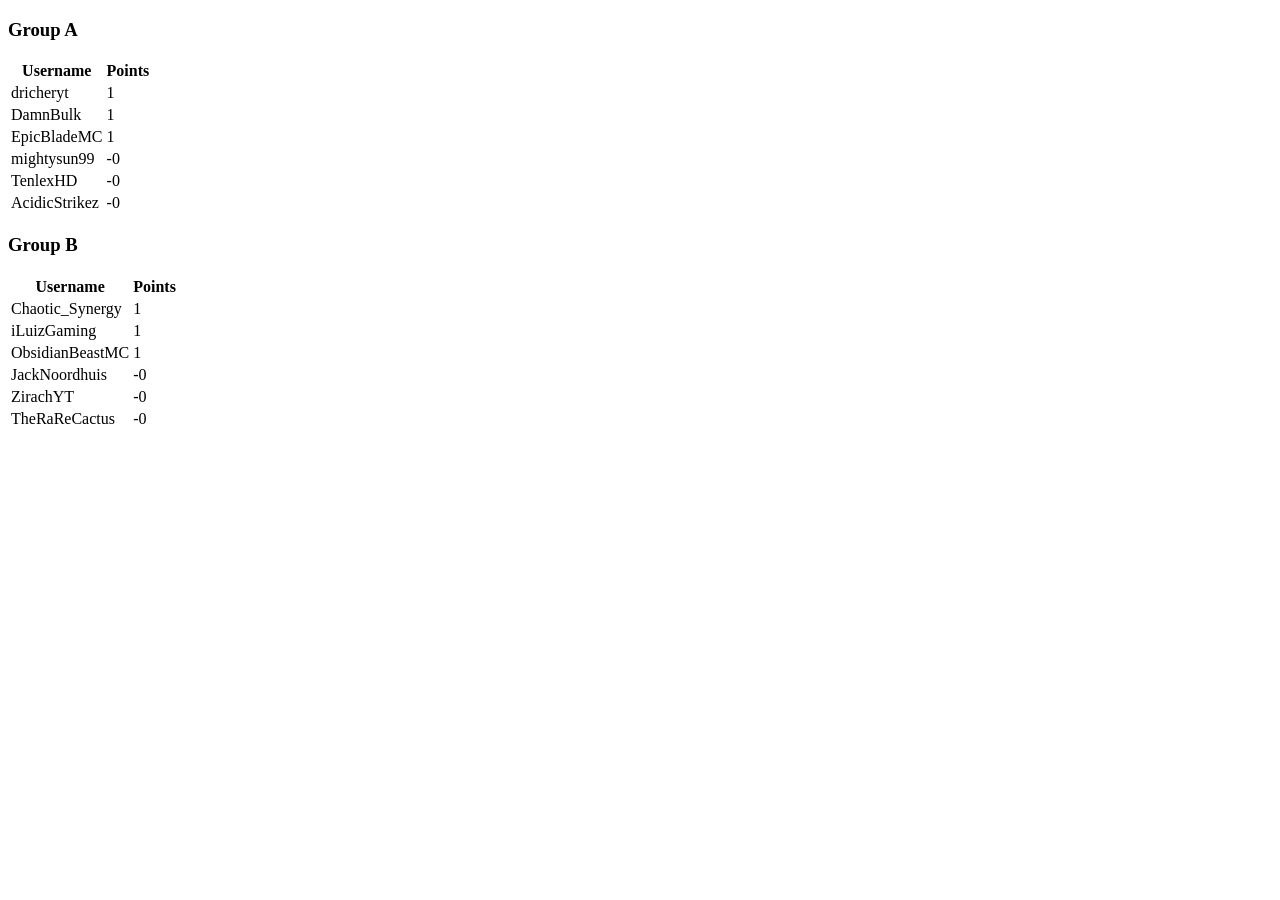
==== index.html @ e7069b0e "Create index.html" ====
<!DOCTYPE html>
<html lang="en">
  <head>
    <meta charset="UTF-8">
    <meta name="viewport" content="initial-scale=1.0; maximum-scale=1.0; width=device-width;"> 
    <title>PP : ProfilePicBattle</title>
    
    <link rel="stylesheet" href="css/style.css">

  </head>
<body>
<div class="table-title">
<h3>Group A</h3>
</div>
<table class="table-fill">
<thead>
<tr>
<th class="text-left">Username</th>
<th class="text-left">Points</th>
</tr>
</thead>
<tbody class="table-hover">
<tr>
<td class="text-left">dricheryt</td>
<td class="text-left">1</td>
</tr>
<tr>
<td class="text-left">DamnBulk</td>
<td class="text-left">1</td>
</tr>
<tr>
<td class="text-left">EpicBladeMC</td>
<td class="text-left">1</td>
</tr>
<tr>
<td class="text-left">mightysun99</td>
<td class="text-left">-0</td>
</tr>
<tr>
<td class="text-left">TenlexHD</td>
<td class="text-left">-0</td>
</tr>
<tr>
<td class="text-left">AcidicStrikez</td>
<td class="text-left">-0</td>
</tr>
</tbody>
</table>

<div class="table-title">
<h3>Group B</h3>
</div>
<table class="table-fill">
<thead>
<tr>
<th class="text-left">Username</th>
<th class="text-left">Points</th>
</tr>
</thead>
<tbody class="table-hover">
<tr>
<td class="text-left">Chaotic_Synergy</td>
<td class="text-left">1</td>
</tr>
<tr>
<td class="text-left">iLuizGaming</td>
<td class="text-left">1</td>
</tr>
<tr>
<td class="text-left">ObsidianBeastMC</td>
<td class="text-left">1</td>
</tr>
<tr>
<td class="text-left">JackNoordhuis</td>
<td class="text-left">-0</td>
</tr>
<tr>
<td class="text-left">ZirachYT</td>
<td class="text-left">-0</td>
</tr>
<tr>
<td class="text-left">TheRaReCactus</td>
<td class="text-left">-0</td>
</tr>
</tbody>
</table>

  </body>
</html>
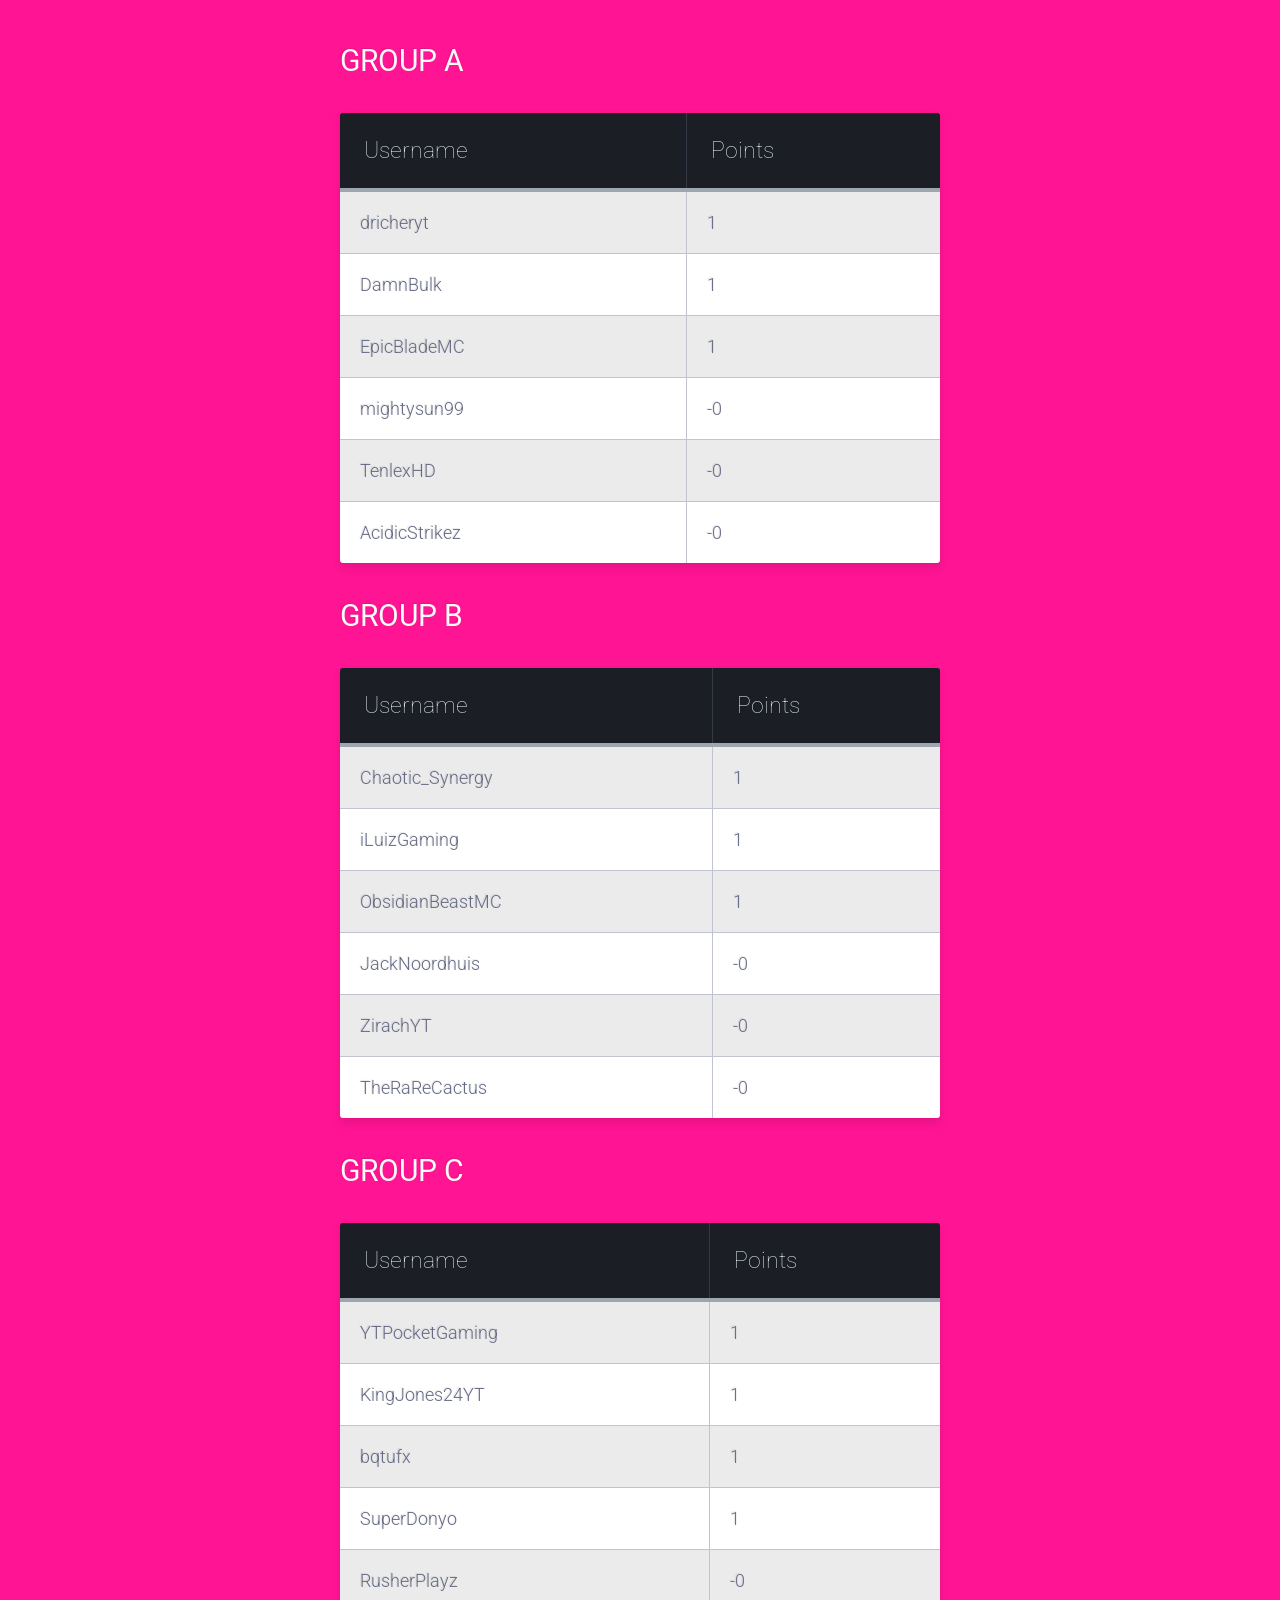
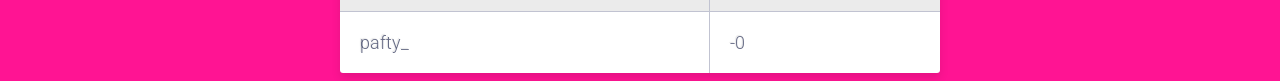
==== commit 4a0bc109: "Group C" ====
--- a/index.html
+++ b/index.html
@@ -85,5 +85,42 @@
 </tbody>
 </table>
 
+<div class="table-title">
+<h3>Group C</h3>
+</div>
+<table class="table-fill">
+<thead>
+<tr>
+<th class="text-left">Username</th>
+<th class="text-left">Points</th>
+</tr>
+</thead>
+<tbody class="table-hover">
+<tr>
+<td class="text-left">YTPocketGaming</td>
+<td class="text-left">1</td>
+</tr>
+<tr>
+<td class="text-left">KingJones24YT</td>
+<td class="text-left">1</td>
+</tr>
+<tr>
+<td class="text-left">bqtufx</td>
+<td class="text-left">1</td>
+</tr>
+<tr>
+<td class="text-left">SuperDonyo</td>
+<td class="text-left">1</td>
+</tr>
+<tr>
+<td class="text-left">RusherPlayz</td>
+<td class="text-left">-0</td>
+</tr>
+<tr>
+<td class="text-left">pafty_</td>
+<td class="text-left">-0</td>
+</tr>
+</tbody>
+</table>
   </body>
 </html>
--- a/css/style.css
+++ b/css/style.css
@@ -0,0 +1,144 @@
+@import url(http://fonts.googleapis.com/css?family=Roboto:400,500,700,300,100);
+
+body {
+  background-color: DEEPPINK;
+  font-family: "Roboto", helvetica, arial, sans-serif;
+  font-size: 16px;
+  font-weight: 400;
+  text-rendering: optimizeLegibility;
+}
+
+div.table-title {
+   display: block;
+  margin: auto;
+  max-width: 600px;
+  padding:5px;
+  width: 100%;
+}
+
+.table-title h3 {
+   color: #fafafa;
+   font-size: 30px;
+   font-weight: 400;
+   font-style:normal;
+   font-family: "Roboto", helvetica, arial, sans-serif;
+   text-shadow: -1px -1px 1px rgba(0, 0, 0, 0.1);
+   text-transform:uppercase;
+}
+
+
+/*** Table Styles **/
+
+.table-fill {
+  background: MEDIUMVIOLETRED;
+  border-radius:3px;
+  border-collapse: collapse;
+  height: 320px;
+  margin: auto;
+  max-width: 600px;
+  padding:5px;
+  width: 100%;
+  box-shadow: 0 5px 10px rgba(0, 0, 0, 0.1);
+  animation: float 5s infinite;
+}
+ 
+th {
+  color:#D5DDE5;;
+  background:#1b1e24;
+  border-bottom:4px solid #9ea7af;
+  border-right: 1px solid #343a45;
+  font-size:23px;
+  font-weight: 100;
+  padding:24px;
+  text-align:left;
+  text-shadow: 0 1px 1px rgba(0, 0, 0, 0.1);
+  vertical-align:middle;
+}
+
+th:first-child {
+  border-top-left-radius:3px;
+}
+ 
+th:last-child {
+  border-top-right-radius:3px;
+  border-right:none;
+}
+  
+tr {
+  border-top: 1px solid #C1C3D1;
+  border-bottom-: 1px solid #C1C3D1;
+  color:#666B85;
+  font-size:16px;
+  font-weight:normal;
+  text-shadow: 0 1px 1px rgba(256, 256, 256, 0.1);
+}
+ 
+tr:hover td {
+  background:#4E5066;
+  color:#FFFFFF;
+  border-top: 1px solid #22262e;
+  border-bottom: 1px solid #22262e;
+}
+ 
+tr:first-child {
+  border-top:none;
+}
+
+tr:last-child {
+  border-bottom:none;
+}
+ 
+tr:nth-child(odd) td {
+  background:#EBEBEB;
+}
+ 
+tr:nth-child(odd):hover td {
+  background:#4E5066;
+}
+
+tr:last-child td:first-child {
+  border-bottom-left-radius:3px;
+}
+ 
+tr:last-child td:last-child {
+  border-bottom-right-radius:3px;
+}
+ 
+td {
+  background:#FFFFFF;
+  padding:20px;
+  text-align:left;
+  vertical-align:middle;
+  font-weight:300;
+  font-size:18px;
+  text-shadow: -1px -1px 1px rgba(0, 0, 0, 0.1);
+  border-right: 1px solid #C1C3D1;
+}
+
+td:last-child {
+  border-right: 0px;
+}
+
+th.text-left {
+  text-align: left;
+}
+
+th.text-center {
+  text-align: center;
+}
+
+th.text-right {
+  text-align: right;
+}
+
+td.text-left {
+  text-align: left;
+}
+
+td.text-center {
+  text-align: center;
+}
+
+td.text-right {
+  text-align: right;
+}
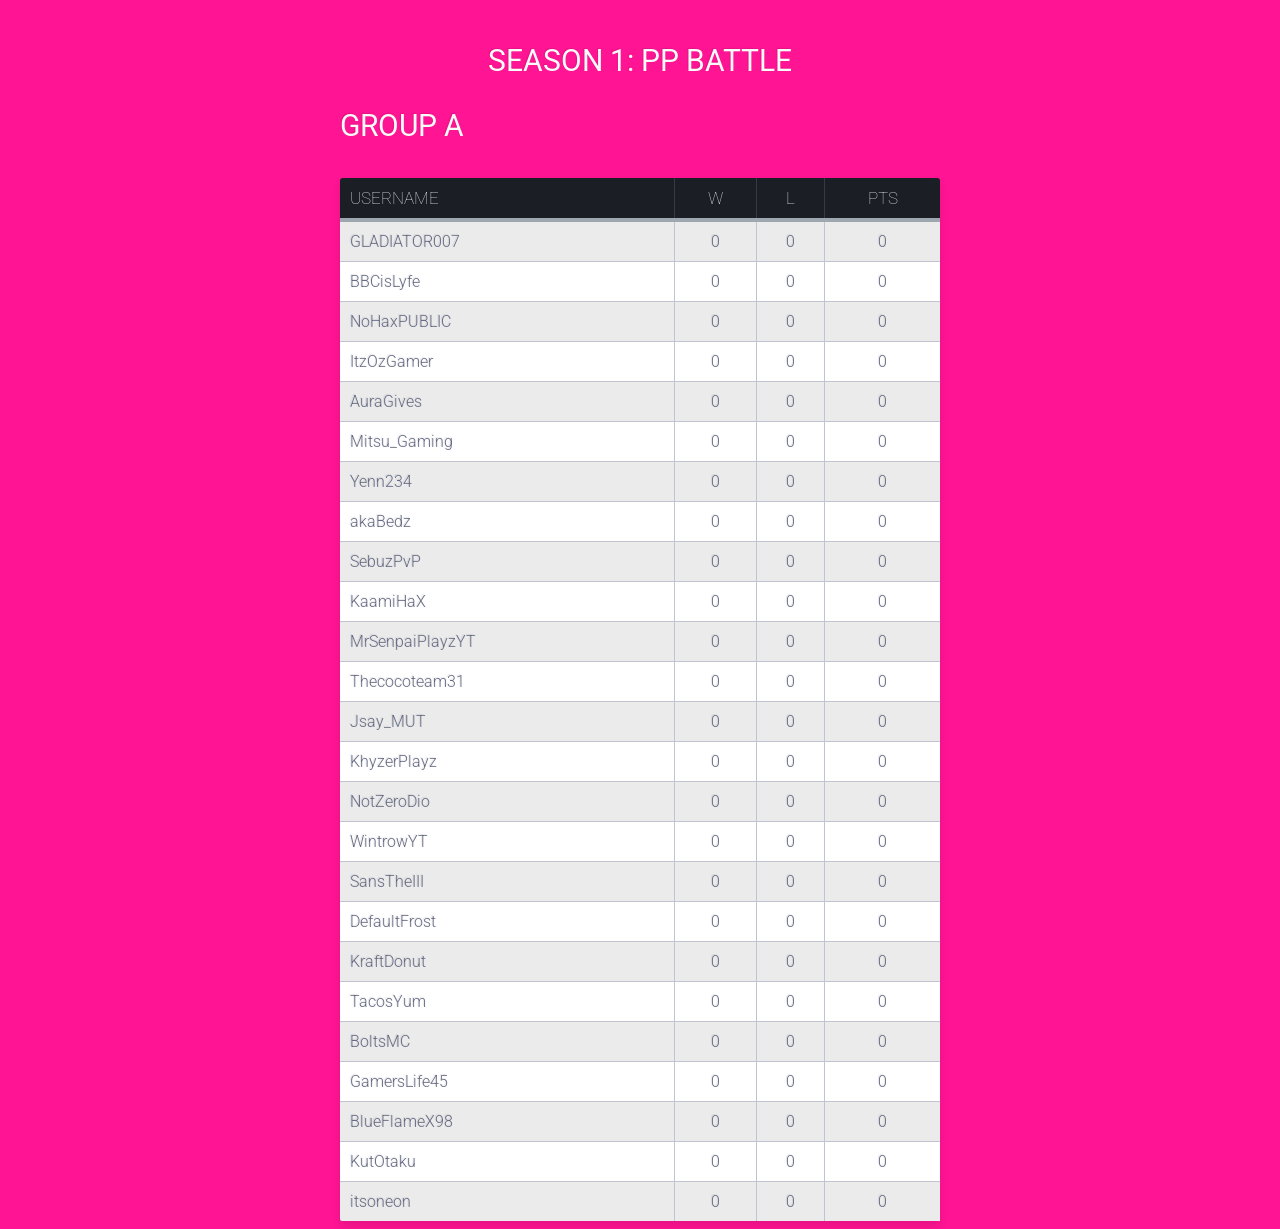
==== commit 4fbd0abf: "Update index.html" ====
--- a/index.html
+++ b/index.html
@@ -10,115 +10,168 @@
   </head>
 <body>
 <div class="table-title">
+<h3><center>SEASON 1: PP Battle</center></h3>
 <h3>Group A</h3>
 </div>
 <table class="table-fill">
 <thead>
 <tr>
-<th class="text-left">Username</th>
-<th class="text-left">Points</th>
+<th class="text-left">USERNAME</th>
+<th class="text-center">W</th>
+<th class="text-center">L</th>
+<th class="text-center">PTS</th>
 </tr>
 </thead>
 <tbody class="table-hover">
 <tr>
-<td class="text-left">dricheryt</td>
-<td class="text-left">1</td>
+<td class="text-left">GLADIATOR007</td>
+<td class="text-center">0</td>
+<td class="text-center">0</td>
+<td class="text-center">0</td>
 </tr>
 <tr>
-<td class="text-left">DamnBulk</td>
-<td class="text-left">1</td>
+<td class="s2" class="text-left">BBCisLyfe</td>
+<td class="text-center">0</td>
+<td class="text-center">0</td>
+<td class="text-center">0</td>
 </tr>
 <tr>
-<td class="text-left">EpicBladeMC</td>
-<td class="text-left">1</td>
+<td class="text-left">NoHaxPUBLIC</td>
+<td class="text-center">0</td>
+<td class="text-center">0</td>
+<td class="text-center">0</td>
 </tr>
 <tr>
-<td class="text-left">mightysun99</td>
-<td class="text-left">-0</td>
+<td class="text-left">ItzOzGamer</td>
+<td class="text-center">0</td>
+<td class="text-center">0</td>
+<td class="text-center">0</td>
 </tr>
 <tr>
-<td class="text-left">TenlexHD</td>
-<td class="text-left">-0</td>
+<td class="text-left">AuraGives</td>
+<td class="text-center">0</td>
+<td class="text-center">0</td>
+<td class="text-center">0</td>
 </tr>
 <tr>
-<td class="text-left">AcidicStrikez</td>
-<td class="text-left">-0</td>
-</tr>
-</tbody>
-</table>
-
-<div class="table-title">
-<h3>Group B</h3>
-</div>
-<table class="table-fill">
-<thead>
-<tr>
-<th class="text-left">Username</th>
-<th class="text-left">Points</th>
-</tr>
-</thead>
-<tbody class="table-hover">
-<tr>
-<td class="text-left">Chaotic_Synergy</td>
-<td class="text-left">1</td>
+<td class="text-left">Mitsu_Gaming</td>
+<td class="text-center">0</td>
+<td class="text-center">0</td>
+<td class="text-center">0</td>
 </tr>
 <tr>
-<td class="text-left">iLuizGaming</td>
-<td class="text-left">1</td>
+<td class="text-left">Yenn234</td>
+<td class="text-center">0</td>
+<td class="text-center">0</td>
+<td class="text-center">0</td>
 </tr>
 <tr>
-<td class="text-left">ObsidianBeastMC</td>
-<td class="text-left">1</td>
+<td class="text-left">akaBedz</td>
+<td class="text-center">0</td>
+<td class="text-center">0</td>
+<td class="text-center">0</td>
 </tr>
 <tr>
-<td class="text-left">JackNoordhuis</td>
-<td class="text-left">-0</td>
+<td class="text-left">SebuzPvP</td>
+<td class="text-center">0</td>
+<td class="text-center">0</td>
+<td class="text-center">0</td>
 </tr>
 <tr>
-<td class="text-left">ZirachYT</td>
-<td class="text-left">-0</td>
+<td class="text-left">KaamiHaX</td>
+<td class="text-center">0</td>
+<td class="text-center">0</td>
+<td class="text-center">0</td>
 </tr>
 <tr>
-<td class="text-left">TheRaReCactus</td>
-<td class="text-left">-0</td>
-</tr>
-</tbody>
-</table>
-
-<div class="table-title">
-<h3>Group C</h3>
-</div>
-<table class="table-fill">
-<thead>
-<tr>
-<th class="text-left">Username</th>
-<th class="text-left">Points</th>
-</tr>
-</thead>
-<tbody class="table-hover">
-<tr>
-<td class="text-left">YTPocketGaming</td>
-<td class="text-left">1</td>
+<td class="text-left">MrSenpaiPlayzYT</td>
+<td class="text-center">0</td>
+<td class="text-center">0</td>
+<td class="text-center">0</td>
 </tr>
 <tr>
-<td class="text-left">KingJones24YT</td>
-<td class="text-left">1</td>
+<td class="text-left">Thecocoteam31</td>
+<td class="text-center">0</td>
+<td class="text-center">0</td>
+<td class="text-center">0</td>
 </tr>
 <tr>
-<td class="text-left">bqtufx</td>
-<td class="text-left">1</td>
+<td class="text-left">Jsay_MUT</td>
+<td class="text-center">0</td>
+<td class="text-center">0</td>
+<td class="text-center">0</td>
 </tr>
 <tr>
-<td class="text-left">SuperDonyo</td>
-<td class="text-left">1</td>
+<td class="text-left">KhyzerPlayz</td>
+<td class="text-center">0</td>
+<td class="text-center">0</td>
+<td class="text-center">0</td>
 </tr>
 <tr>
-<td class="text-left">RusherPlayz</td>
-<td class="text-left">-0</td>
+<td class="text-left">NotZeroDio</td>
+<td class="text-center">0</td>
+<td class="text-center">0</td>
+<td class="text-center">0</td>
 </tr>
 <tr>
-<td class="text-left">pafty_</td>
-<td class="text-left">-0</td>
+<td class="text-left">WintrowYT</td>
+<td class="text-center">0</td>
+<td class="text-center">0</td>
+<td class="text-center">0</td>
+</tr>
+<tr>
+<td class="text-left">SansTheIII</td>
+<td class="text-center">0</td>
+<td class="text-center">0</td>
+<td class="text-center">0</td>
+</tr>
+<tr>
+<td class="text-left">DefaultFrost</td>
+<td class="text-center">0</td>
+<td class="text-center">0</td>
+<td class="text-center">0</td>
+</tr>
+<tr>
+<td class="text-left">KraftDonut</td>
+<td class="text-center">0</td>
+<td class="text-center">0</td>
+<td class="text-center">0</td>
+</tr>
+<tr>
+<td class="text-left">TacosYum</td>
+<td class="text-center">0</td>
+<td class="text-center">0</td>
+<td class="text-center">0</td>
+</tr>
+<tr>
+<td class="text-left">BoltsMC</td>
+<td class="text-center">0</td>
+<td class="text-center">0</td>
+<td class="text-center">0</td>
+</tr>
+<tr>
+<td class="text-left">GamersLife45</td>
+<td class="text-center">0</td>
+<td class="text-center">0</td>
+<td class="text-center">0</td>
+</tr>
+<tr>
+<td class="text-left">BlueFlameX98</td>
+<td class="text-center">0</td>
+<td class="text-center">0</td>
+<td class="text-center">0</td>
+</tr>
+<tr>
+<td class="text-left">KutOtaku</td>
+<td class="text-center">0</td>
+<td class="text-center">0</td>
+<td class="text-center">0</td>
+</tr>
+<tr>
+<td class="text-left">itsoneon</td>
+<td class="text-center">0</td>
+<td class="text-center">0</td>
+<td class="text-center">0</td>
 </tr>
 </tbody>
 </table>
--- a/css/style.css
+++ b/css/style.css
@@ -40,6 +40,7 @@
   width: 100%;
   box-shadow: 0 5px 10px rgba(0, 0, 0, 0.1);
   animation: float 5s infinite;
+  float: center;
 }
  
 th {
@@ -47,9 +48,9 @@
   background:#1b1e24;
   border-bottom:4px solid #9ea7af;
   border-right: 1px solid #343a45;
-  font-size:23px;
+  font-size:17px;
   font-weight: 100;
-  padding:24px;
+  padding:10px;
   text-align:left;
   text-shadow: 0 1px 1px rgba(0, 0, 0, 0.1);
   vertical-align:middle;
@@ -97,20 +98,20 @@
 }
 
 tr:last-child td:first-child {
-  border-bottom-left-radius:3px;
+  border-bottom-left-radius:2px;
 }
  
-tr:last-child td:last-child {
-  border-bottom-right-radius:3px;
+tr:last-child td:last-child {za
+  border-bottom-right-radius:2px;
 }
  
 td {
   background:#FFFFFF;
-  padding:20px;
+  padding:10px;
   text-align:left;
   vertical-align:middle;
   font-weight:300;
-  font-size:18px;
+  font-size:16px;
   text-shadow: -1px -1px 1px rgba(0, 0, 0, 0.1);
   border-right: 1px solid #C1C3D1;
 }
@@ -142,3 +143,37 @@
 td.text-right {
   text-align: right;
 }
+
+.s2  {
+  -webkit-animation: color-change 1s infinite;
+        -moz-animation: color-change 1s infinite;
+        -o-animation: color-change 1s infinite;
+        -ms-animation: color-change 1s infinite;
+        animation: color-change 1s infinite;
+    }
+
+    @-webkit-keyframes color-change {
+        0% { color: red; }
+        50% { color: blue; }
+        100% { color: red; }
+    }
+    @-moz-keyframes color-change {
+        0% { color: red; }
+        50% { color: blue; }
+        100% { color: red; }
+    }
+    @-ms-keyframes color-change {
+        0% { color: red; }
+        50% { color: blue; }
+        100% { color: red; }
+    }
+    @-o-keyframes color-change {
+        0% { color: red; }
+        50% { color: blue; }
+        100% { color: red; }
+    }
+    @keyframes color-change {
+        0% { color: red; }
+        50% { color: blue; }
+        100% { color: red; }
+    }
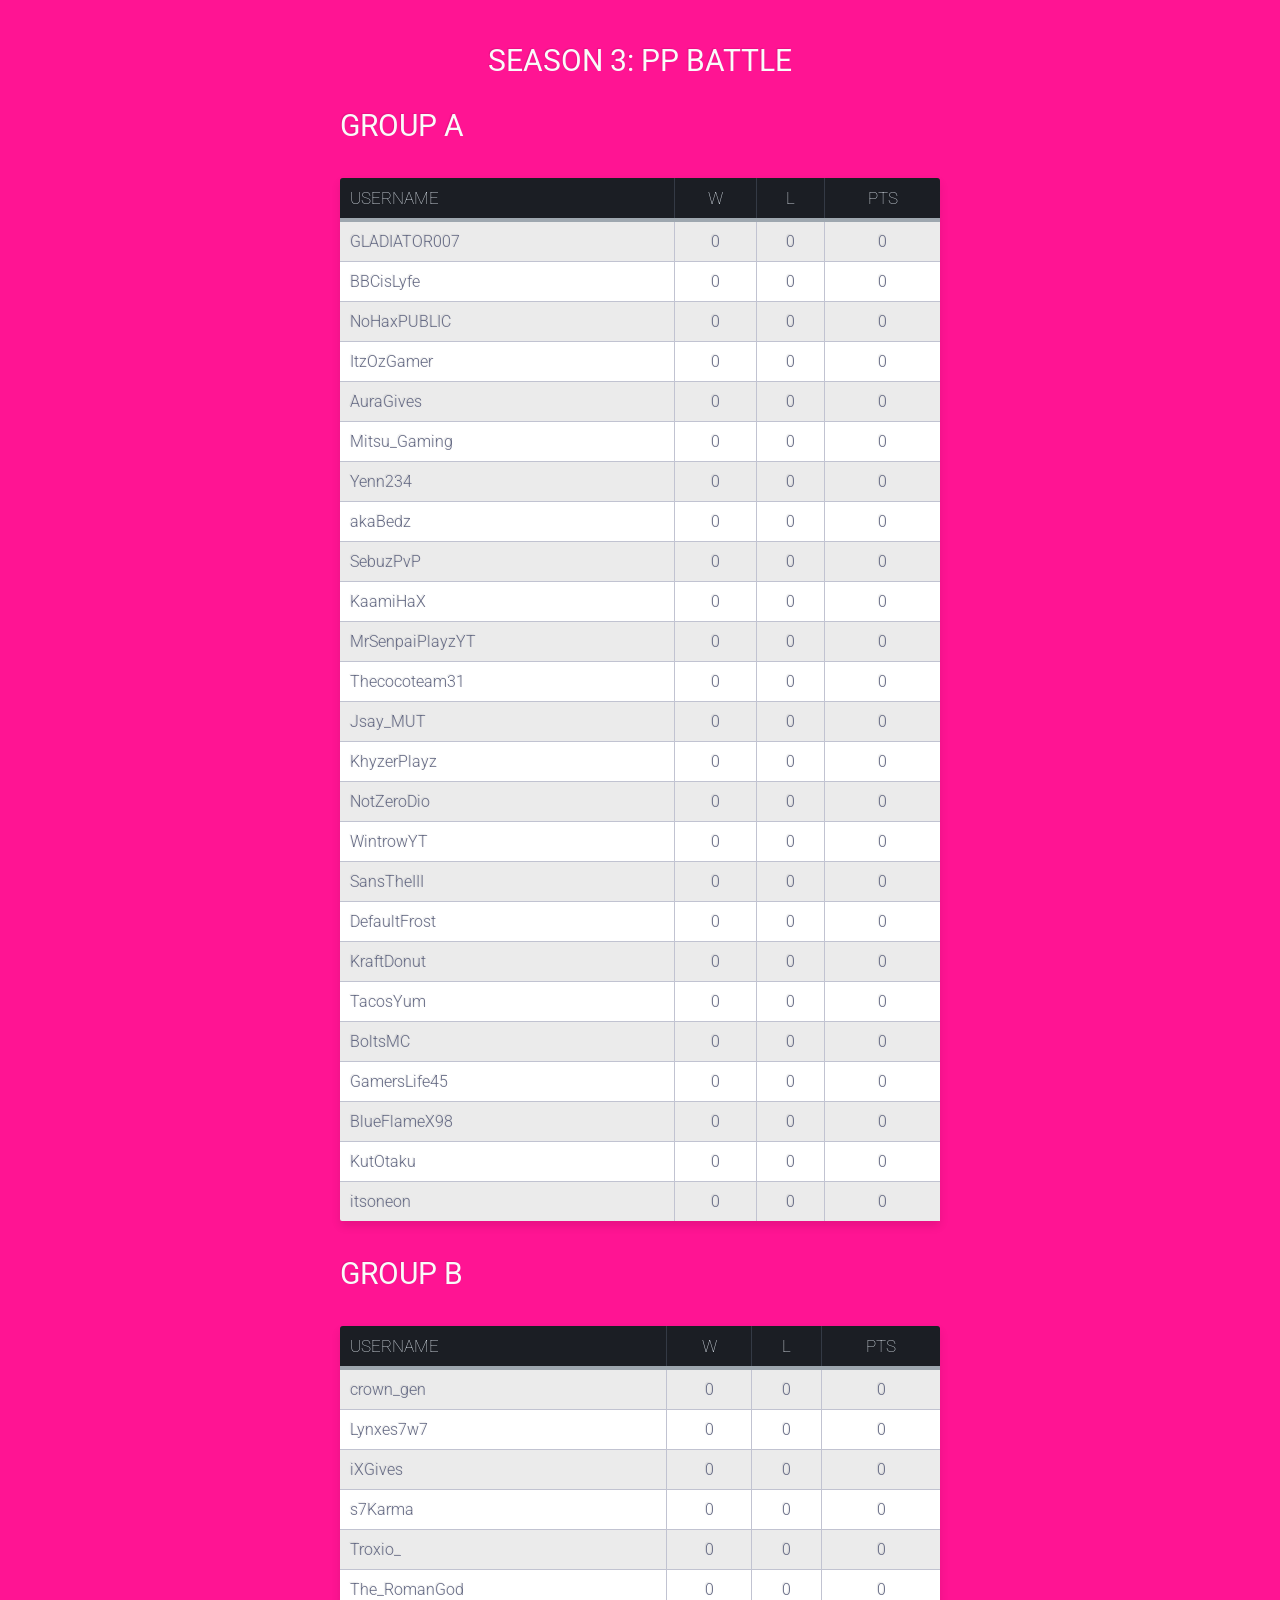
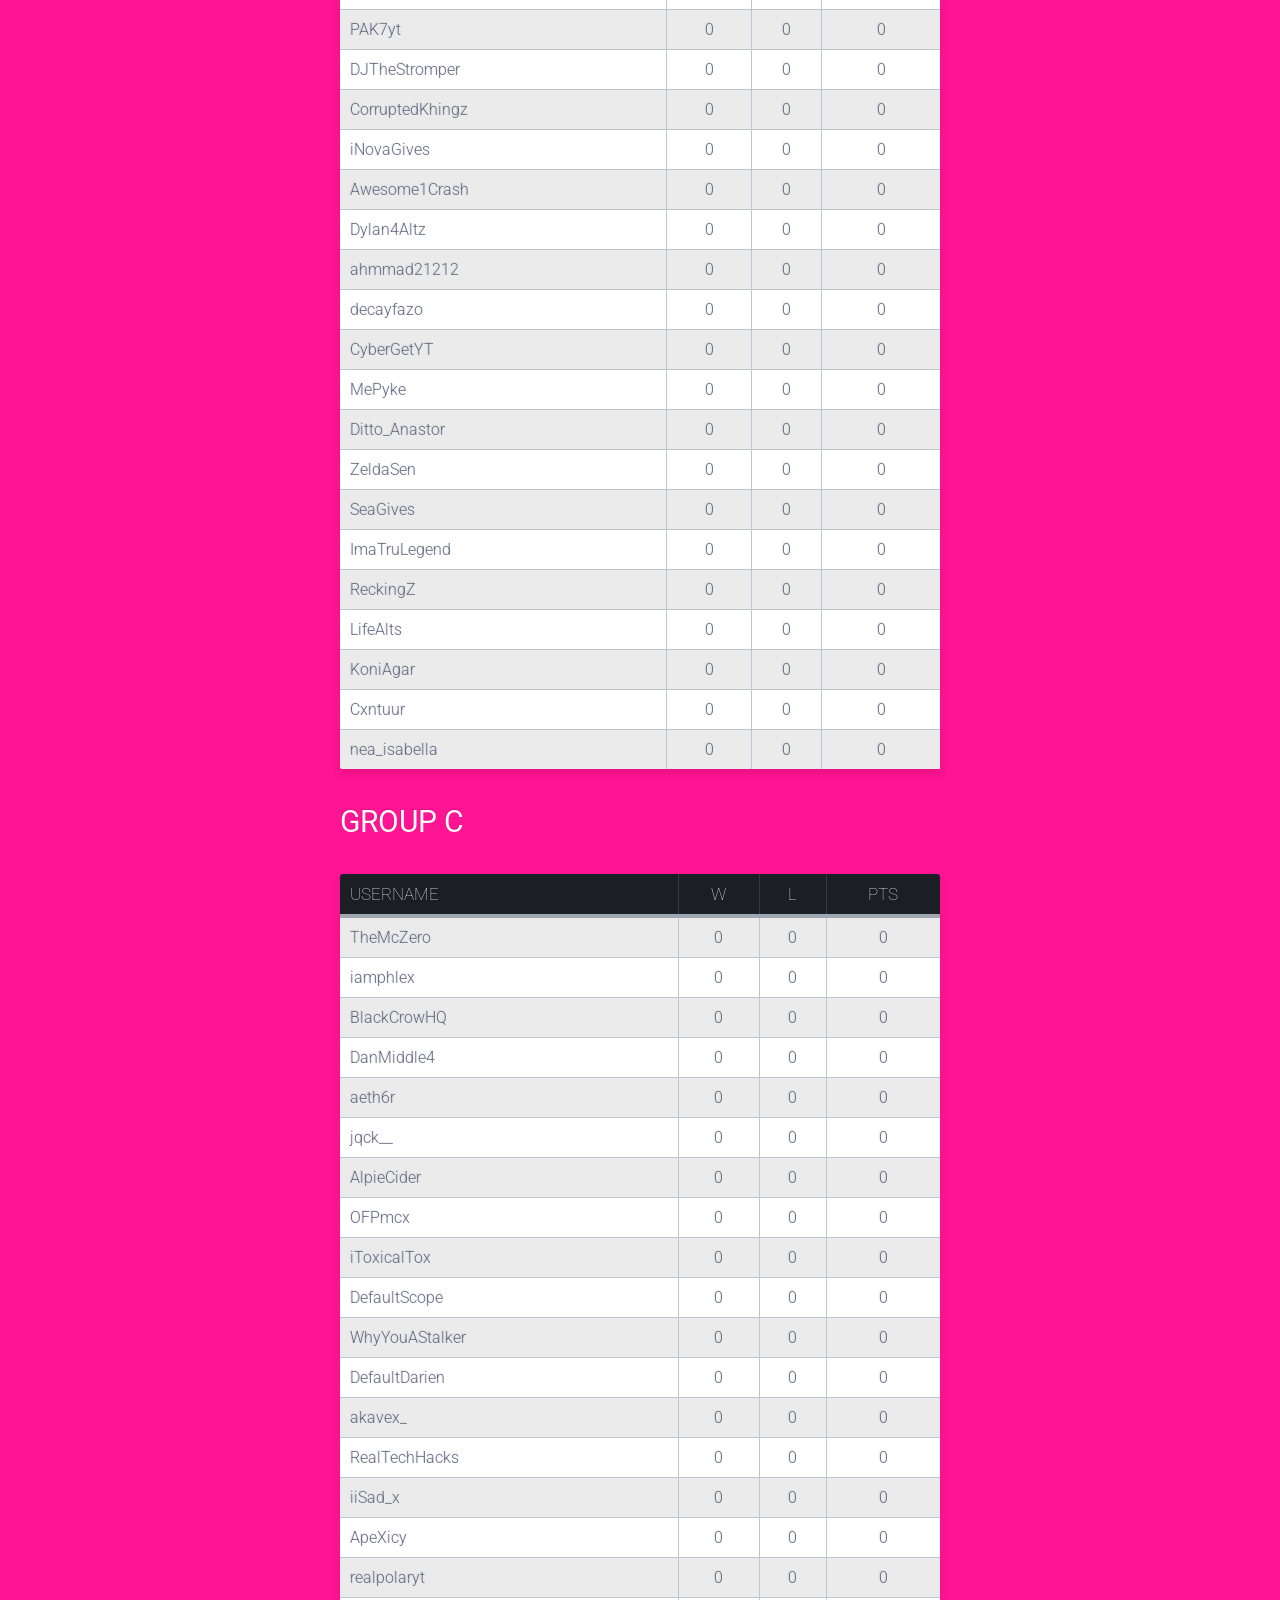
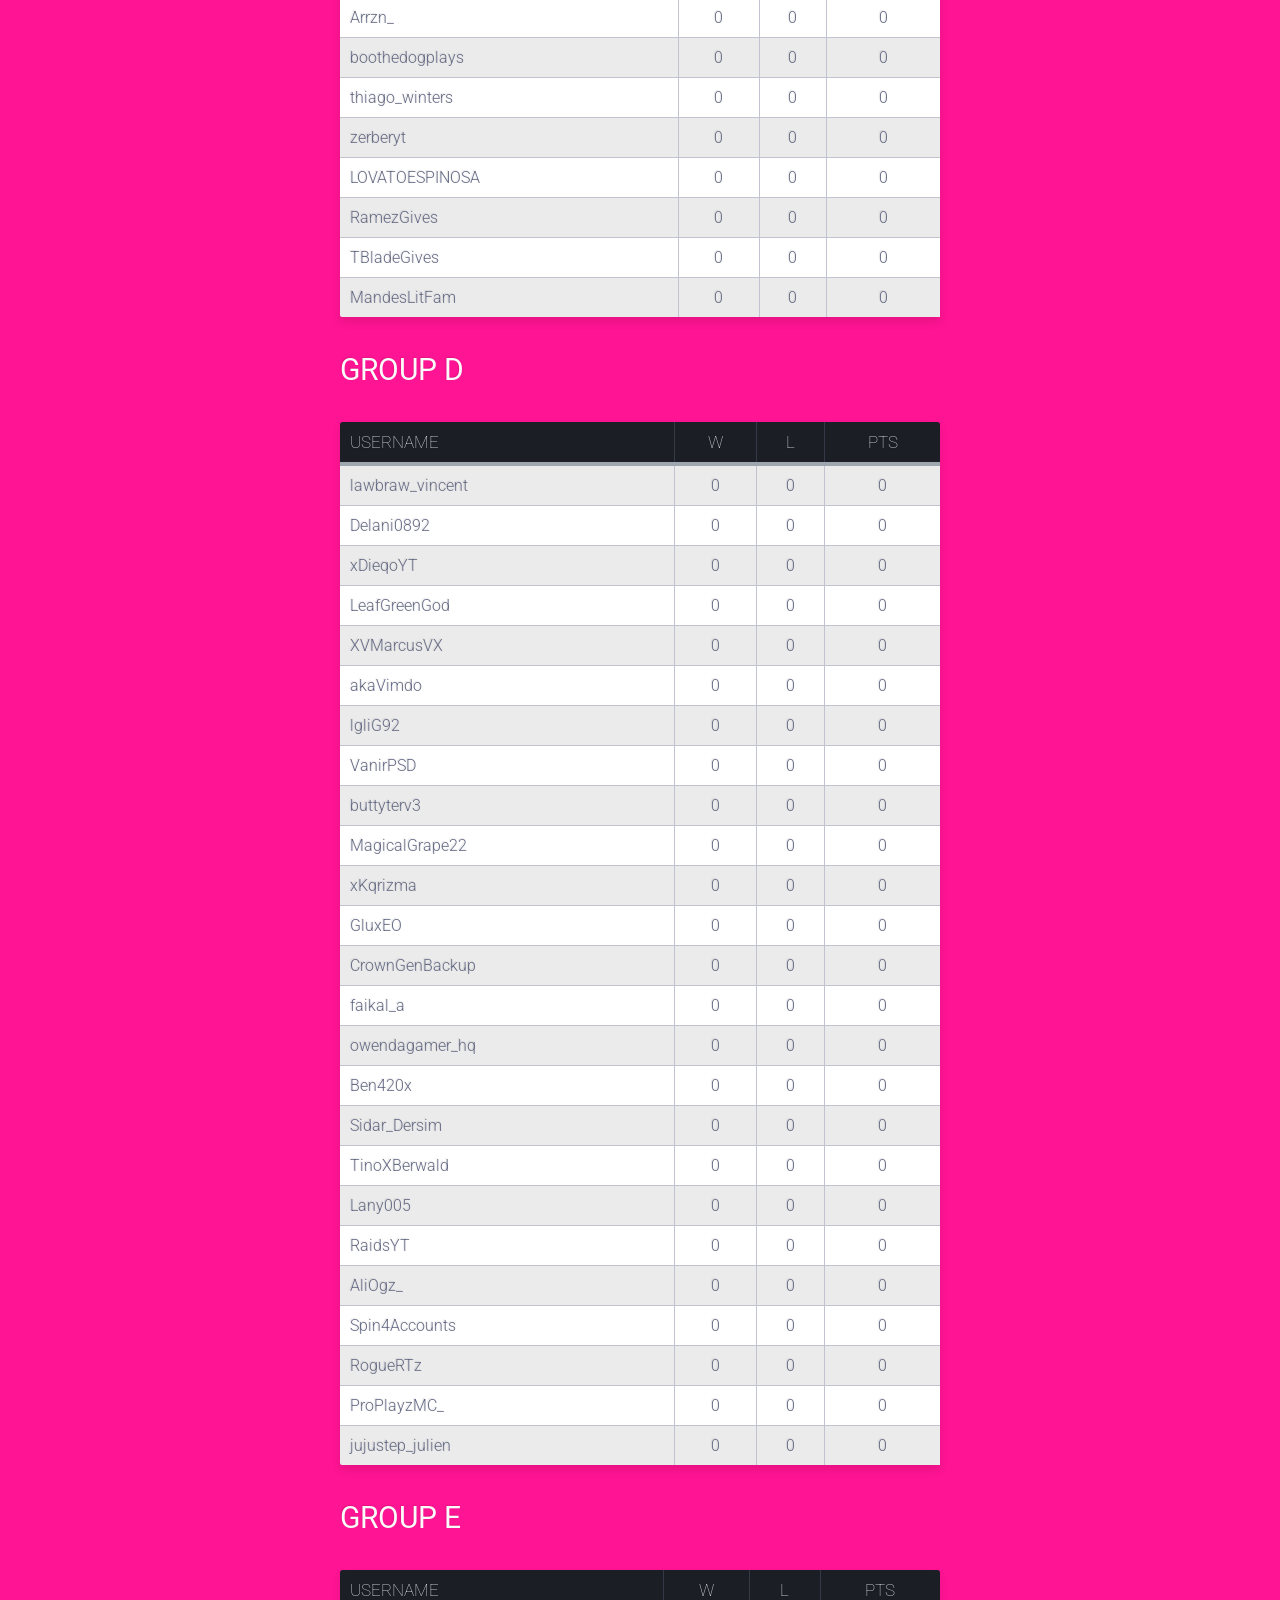
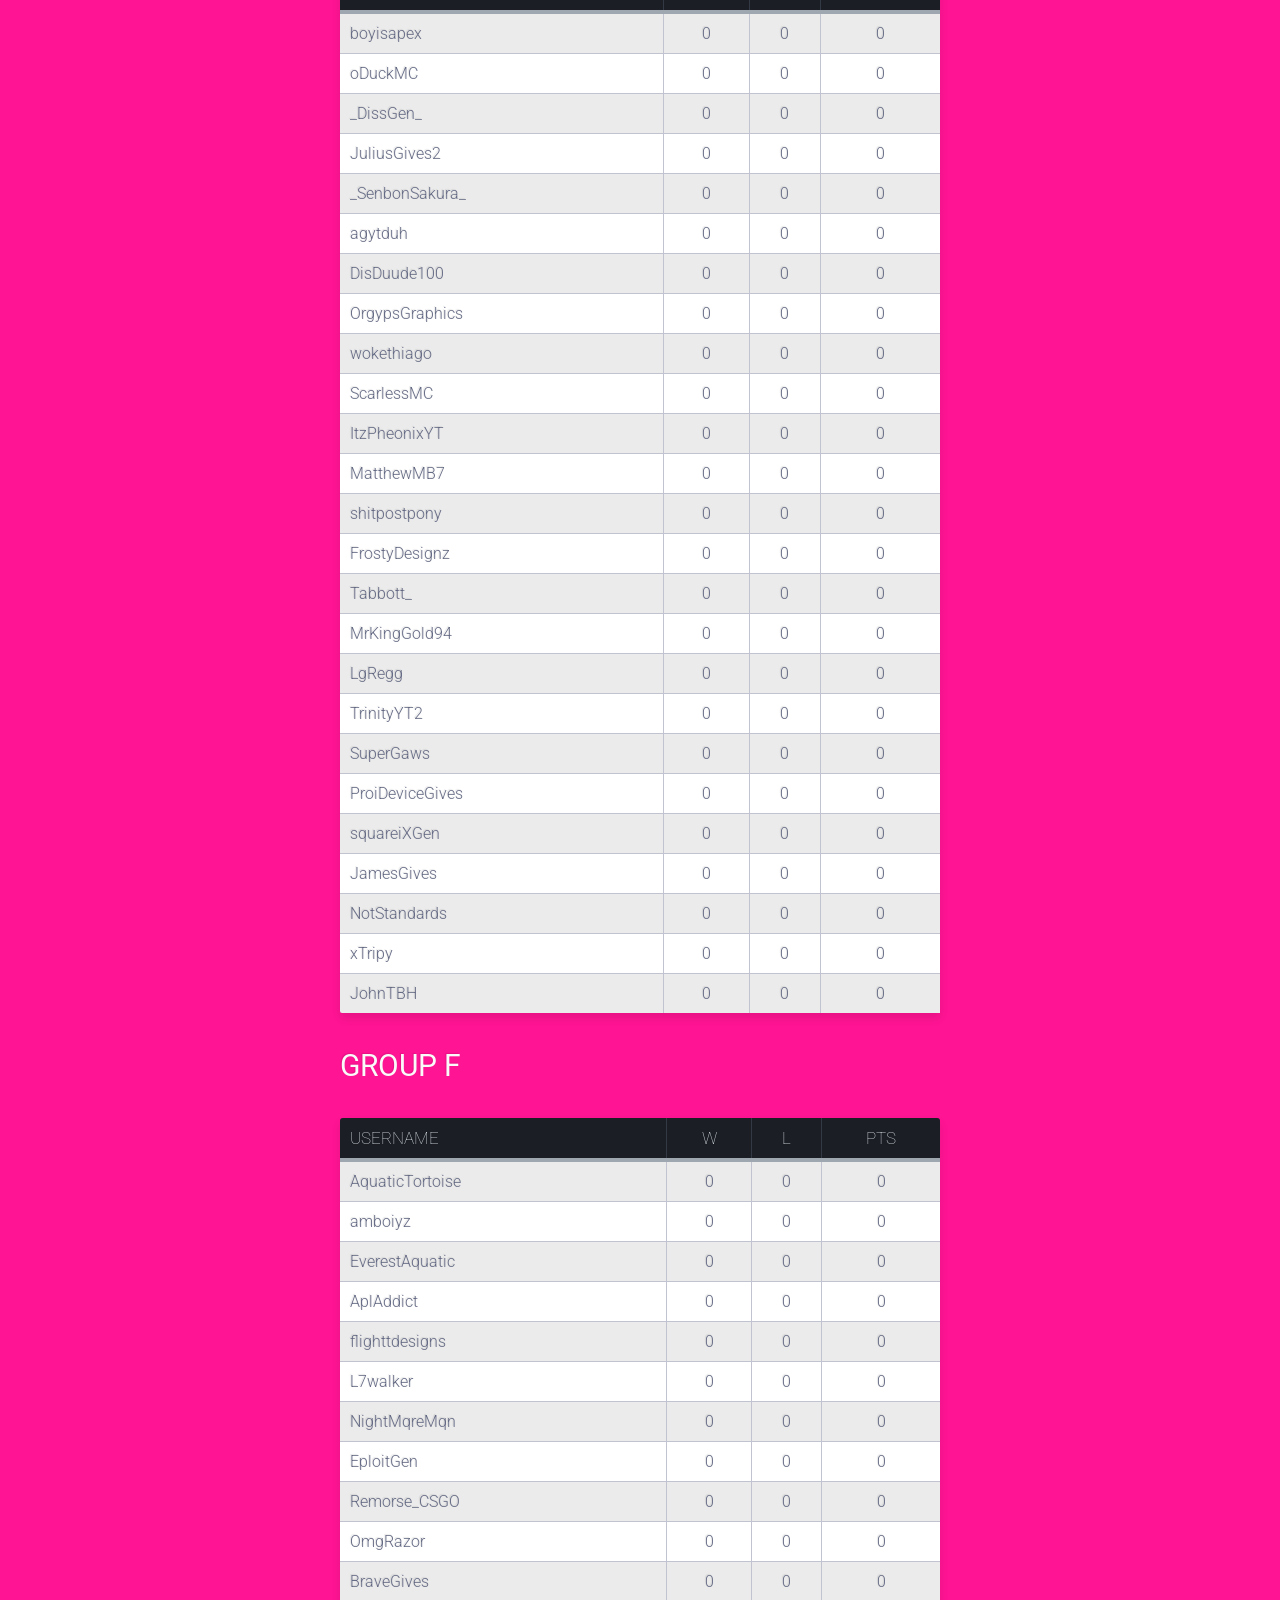
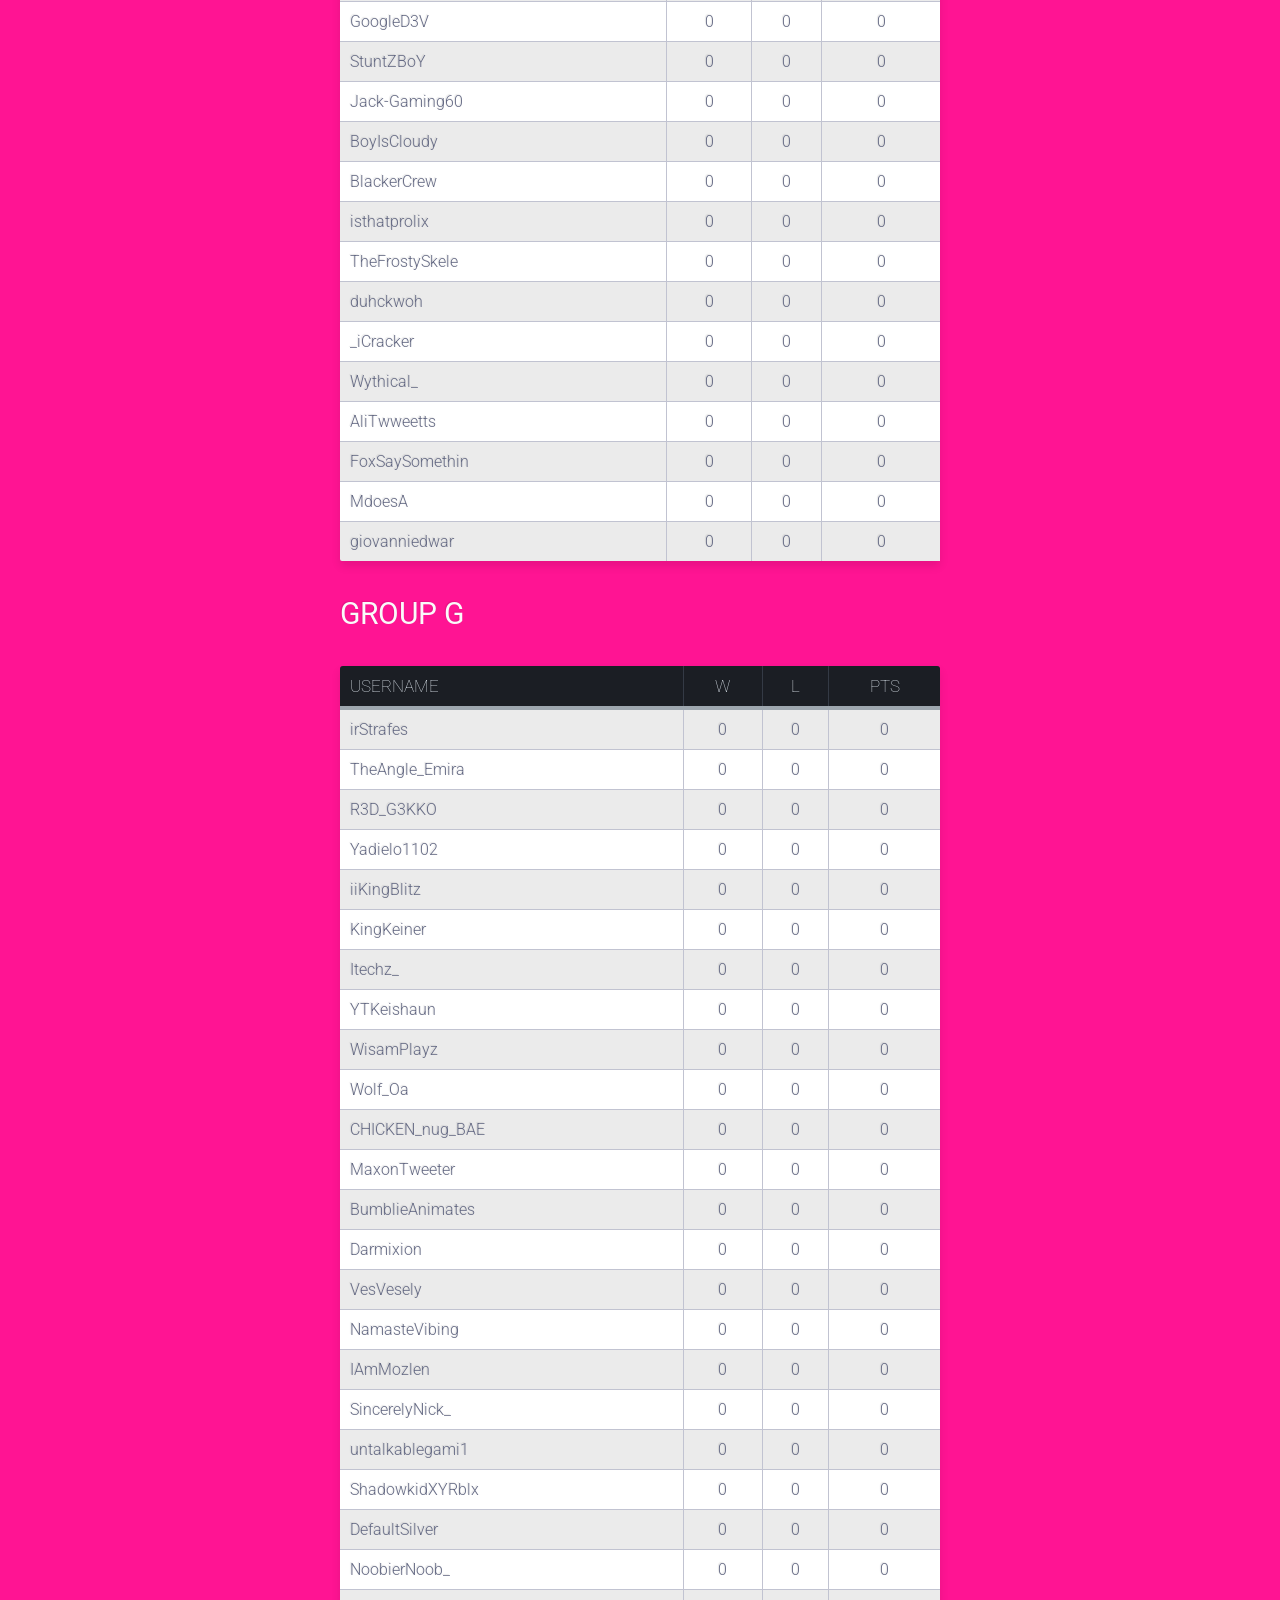
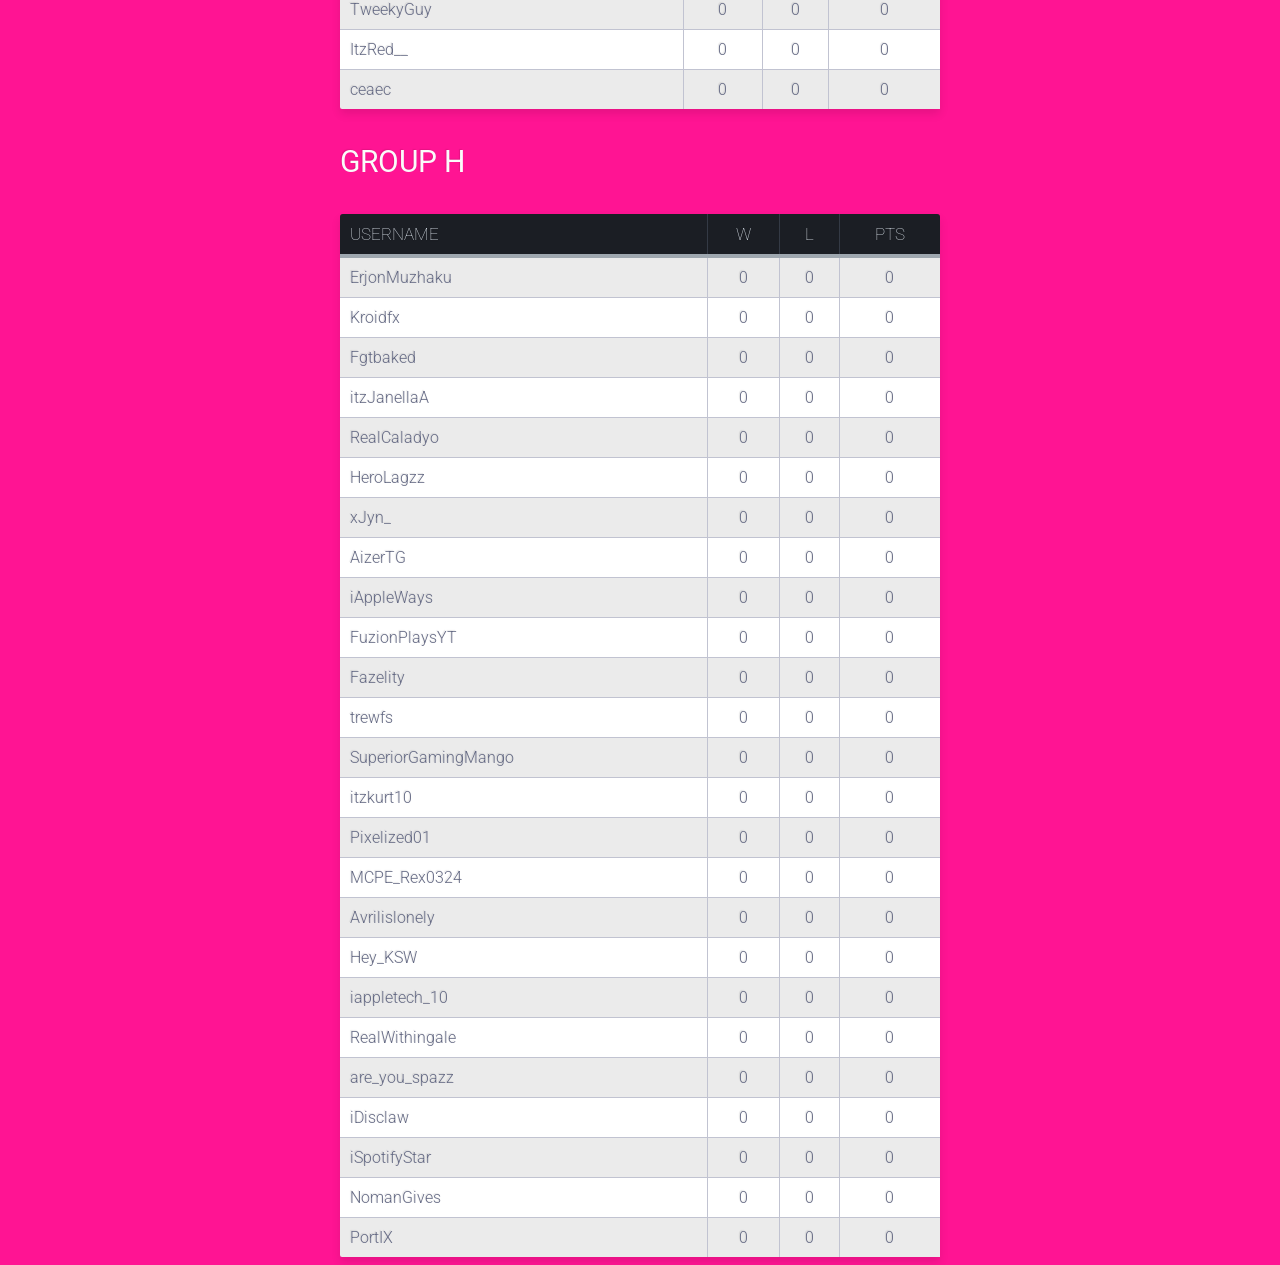
==== commit a2e6f842: "Update index.html" ====
--- a/index.html
+++ b/index.html
@@ -6,11 +6,12 @@
     <title>PP : ProfilePicBattle</title>
     
     <link rel="stylesheet" href="css/style.css">
+	<link rel="icon" type="image/png" href="img/img.png" sizes="196x196">
 
   </head>
 <body>
 <div class="table-title">
-<h3><center>SEASON 1: PP Battle</center></h3>
+<h3><center>SEASON 3: PP Battle</center></h3>
 <h3>Group A</h3>
 </div>
 <table class="table-fill">
@@ -175,5 +176,1166 @@
 </tr>
 </tbody>
 </table>
+
+<div class="table-title">
+<h3>Group B</h3>
+</div>
+<table class="table-fill">
+<thead>
+<tr>
+<th class="text-left">USERNAME</th>
+<th class="text-center">W</th>
+<th class="text-center">L</th>
+<th class="text-center">PTS</th>
+</tr>
+</thead>
+<tbody class="table-hover">
+<tr>
+<td class="text-left">crown_gen</td>
+<td class="text-center">0</td>
+<td class="text-center">0</td>
+<td class="text-center">0</td>
+</tr>
+<tr>
+<td class="text-left">Lynxes7w7</td>
+<td class="text-center">0</td>
+<td class="text-center">0</td>
+<td class="text-center">0</td>
+</tr>
+<tr>
+<td class="text-left">iXGives</td>
+<td class="text-center">0</td>
+<td class="text-center">0</td>
+<td class="text-center">0</td>
+</tr>
+<tr>
+<td class="text-left">s7Karma</td>
+<td class="text-center">0</td>
+<td class="text-center">0</td>
+<td class="text-center">0</td>
+</tr>
+<tr>
+<td class="text-left">Troxio_</td>
+<td class="text-center">0</td>
+<td class="text-center">0</td>
+<td class="text-center">0</td>
+</tr>
+<tr>
+<td class="text-left">The_RomanGod</td>
+<td class="text-center">0</td>
+<td class="text-center">0</td>
+<td class="text-center">0</td>
+</tr>
+<tr>
+<td class="text-left">PAK7yt</td>
+<td class="text-center">0</td>
+<td class="text-center">0</td>
+<td class="text-center">0</td>
+</tr>
+<tr>
+<td class="text-left">DJTheStromper</td>
+<td class="text-center">0</td>
+<td class="text-center">0</td>
+<td class="text-center">0</td>
+</tr>
+<tr>
+<td class="text-left">CorruptedKhingz</td>
+<td class="text-center">0</td>
+<td class="text-center">0</td>
+<td class="text-center">0</td>
+</tr>
+<tr>
+<td class="text-left">iNovaGives</td>
+<td class="text-center">0</td>
+<td class="text-center">0</td>
+<td class="text-center">0</td>
+</tr>
+<tr>
+<td class="text-left">Awesome1Crash</td>
+<td class="text-center">0</td>
+<td class="text-center">0</td>
+<td class="text-center">0</td>
+</tr>
+<tr>
+<td class="text-left">Dylan4Altz</td>
+<td class="text-center">0</td>
+<td class="text-center">0</td>
+<td class="text-center">0</td>
+</tr>
+<tr>
+<td class="text-left">ahmmad21212</td>
+<td class="text-center">0</td>
+<td class="text-center">0</td>
+<td class="text-center">0</td>
+</tr>
+<tr>
+<td class="text-left">decayfazo</td>
+<td class="text-center">0</td>
+<td class="text-center">0</td>
+<td class="text-center">0</td>
+</tr>
+<tr>
+<td class="text-left">CyberGetYT</td>
+<td class="text-center">0</td>
+<td class="text-center">0</td>
+<td class="text-center">0</td>
+</tr>
+<tr>
+<td class="text-left">MePyke</td>
+<td class="text-center">0</td>
+<td class="text-center">0</td>
+<td class="text-center">0</td>
+</tr>
+<tr>
+<td class="text-left">Ditto_Anastor</td>
+<td class="text-center">0</td>
+<td class="text-center">0</td>
+<td class="text-center">0</td>
+</tr>
+<tr>
+<td class="text-left">ZeldaSen</td>
+<td class="text-center">0</td>
+<td class="text-center">0</td>
+<td class="text-center">0</td>
+</tr>
+<tr>
+<td class="text-left">SeaGives</td>
+<td class="text-center">0</td>
+<td class="text-center">0</td>
+<td class="text-center">0</td>
+</tr>
+<tr>
+<td class="text-left">ImaTruLegend</td>
+<td class="text-center">0</td>
+<td class="text-center">0</td>
+<td class="text-center">0</td>
+</tr>
+<tr>
+<td class="text-left">ReckingZ</td>
+<td class="text-center">0</td>
+<td class="text-center">0</td>
+<td class="text-center">0</td>
+</tr>
+<tr>
+<td class="text-left">LifeAlts</td>
+<td class="text-center">0</td>
+<td class="text-center">0</td>
+<td class="text-center">0</td>
+</tr>
+<tr>
+<td class="text-left">KoniAgar</td>
+<td class="text-center">0</td>
+<td class="text-center">0</td>
+<td class="text-center">0</td>
+</tr>
+<tr>
+<td class="text-left">Cxntuur</td>
+<td class="text-center">0</td>
+<td class="text-center">0</td>
+<td class="text-center">0</td>
+</tr>
+<tr>
+<td class="text-left">nea_isabella</td>
+<td class="text-center">0</td>
+<td class="text-center">0</td>
+<td class="text-center">0</td>
+</tr>
+</tbody>
+</table>
+
+<div class="table-title">
+<h3>Group C</h3>
+</div>
+<table class="table-fill">
+<thead>
+<tr>
+<th class="text-left">USERNAME</th>
+<th class="text-center">W</th>
+<th class="text-center">L</th>
+<th class="text-center">PTS</th>
+</tr>
+</thead>
+<tbody class="table-hover">
+<tr>
+<td class="text-left">TheMcZero</td>
+<td class="text-center">0</td>
+<td class="text-center">0</td>
+<td class="text-center">0</td>
+</tr>
+<tr>
+<td class="text-left">iamphlex</td>
+<td class="text-center">0</td>
+<td class="text-center">0</td>
+<td class="text-center">0</td>
+</tr>
+<tr>
+<td class="text-left">BlackCrowHQ</td>
+<td class="text-center">0</td>
+<td class="text-center">0</td>
+<td class="text-center">0</td>
+</tr>
+<tr>
+<td class="text-left">DanMiddle4</td>
+<td class="text-center">0</td>
+<td class="text-center">0</td>
+<td class="text-center">0</td>
+</tr>
+<tr>
+<td class="text-left">aeth6r</td>
+<td class="text-center">0</td>
+<td class="text-center">0</td>
+<td class="text-center">0</td>
+</tr>
+<tr>
+<td class="text-left">jqck__</td>
+<td class="text-center">0</td>
+<td class="text-center">0</td>
+<td class="text-center">0</td>
+</tr>
+<tr>
+<td class="text-left">AlpieCider</td>
+<td class="text-center">0</td>
+<td class="text-center">0</td>
+<td class="text-center">0</td>
+</tr>
+<tr>
+<td class="text-left">OFPmcx</td>
+<td class="text-center">0</td>
+<td class="text-center">0</td>
+<td class="text-center">0</td>
+</tr>
+<tr>
+<td class="text-left">iToxicalTox</td>
+<td class="text-center">0</td>
+<td class="text-center">0</td>
+<td class="text-center">0</td>
+</tr>
+<tr>
+<td class="text-left">DefaultScope</td>
+<td class="text-center">0</td>
+<td class="text-center">0</td>
+<td class="text-center">0</td>
+</tr>
+<tr>
+<td class="text-left">WhyYouAStalker</td>
+<td class="text-center">0</td>
+<td class="text-center">0</td>
+<td class="text-center">0</td>
+</tr>
+<tr>
+<td class="text-left">DefaultDarien</td>
+<td class="text-center">0</td>
+<td class="text-center">0</td>
+<td class="text-center">0</td>
+</tr>
+<tr>
+<td class="text-left">akavex_</td>
+<td class="text-center">0</td>
+<td class="text-center">0</td>
+<td class="text-center">0</td>
+</tr>
+<tr>
+<td class="text-left">RealTechHacks</td>
+<td class="text-center">0</td>
+<td class="text-center">0</td>
+<td class="text-center">0</td>
+</tr>
+<tr>
+<td class="text-left">iiSad_x</td>
+<td class="text-center">0</td>
+<td class="text-center">0</td>
+<td class="text-center">0</td>
+</tr>
+<tr>
+<td class="text-left">ApeXicy</td>
+<td class="text-center">0</td>
+<td class="text-center">0</td>
+<td class="text-center">0</td>
+</tr>
+<tr>
+<td class="text-left">realpolaryt</td>
+<td class="text-center">0</td>
+<td class="text-center">0</td>
+<td class="text-center">0</td>
+</tr>
+<tr>
+<td class="text-left">Arrzn_</td>
+<td class="text-center">0</td>
+<td class="text-center">0</td>
+<td class="text-center">0</td>
+</tr>
+<tr>
+<td class="text-left">boothedogplays</td>
+<td class="text-center">0</td>
+<td class="text-center">0</td>
+<td class="text-center">0</td>
+</tr>
+<tr>
+<td class="text-left">thiago_winters</td>
+<td class="text-center">0</td>
+<td class="text-center">0</td>
+<td class="text-center">0</td>
+</tr>
+<tr>
+<td class="text-left">zerberyt</td>
+<td class="text-center">0</td>
+<td class="text-center">0</td>
+<td class="text-center">0</td>
+</tr>
+<tr>
+<td class="text-left">LOVATOESPINOSA</td>
+<td class="text-center">0</td>
+<td class="text-center">0</td>
+<td class="text-center">0</td>
+</tr>
+<tr>
+<td class="text-left">RamezGives</td>
+<td class="text-center">0</td>
+<td class="text-center">0</td>
+<td class="text-center">0</td>
+</tr>
+<tr>
+<td class="text-left">TBladeGives</td>
+<td class="text-center">0</td>
+<td class="text-center">0</td>
+<td class="text-center">0</td>
+</tr>
+<tr>
+<td class="text-left">MandesLitFam</td>
+<td class="text-center">0</td>
+<td class="text-center">0</td>
+<td class="text-center">0</td>
+</tr>
+</tbody>
+</table>
+
+<div class="table-title">
+<h3>Group D</h3>
+</div>
+<table class="table-fill">
+<thead>
+<tr>
+<th class="text-left">USERNAME</th>
+<th class="text-center">W</th>
+<th class="text-center">L</th>
+<th class="text-center">PTS</th>
+</tr>
+</thead>
+<tbody class="table-hover">
+<tr>
+<td class="text-left">lawbraw_vincent</td>
+<td class="text-center">0</td>
+<td class="text-center">0</td>
+<td class="text-center">0</td>
+</tr>
+<tr>
+<td class="text-left">Delani0892</td>
+<td class="text-center">0</td>
+<td class="text-center">0</td>
+<td class="text-center">0</td>
+</tr>
+<tr>
+<td class="text-left">xDieqoYT</td>
+<td class="text-center">0</td>
+<td class="text-center">0</td>
+<td class="text-center">0</td>
+</tr>
+<tr>
+<td class="text-left">LeafGreenGod</td>
+<td class="text-center">0</td>
+<td class="text-center">0</td>
+<td class="text-center">0</td>
+</tr>
+<tr>
+<td class="text-left">XVMarcusVX</td>
+<td class="text-center">0</td>
+<td class="text-center">0</td>
+<td class="text-center">0</td>
+</tr>
+<tr>
+<td class="text-left">akaVimdo</td>
+<td class="text-center">0</td>
+<td class="text-center">0</td>
+<td class="text-center">0</td>
+</tr>
+<tr>
+<td class="text-left">lgliG92</td>
+<td class="text-center">0</td>
+<td class="text-center">0</td>
+<td class="text-center">0</td>
+</tr>
+<tr>
+<td class="text-left">VanirPSD</td>
+<td class="text-center">0</td>
+<td class="text-center">0</td>
+<td class="text-center">0</td>
+</tr>
+<tr>
+<td class="text-left">buttyterv3</td>
+<td class="text-center">0</td>
+<td class="text-center">0</td>
+<td class="text-center">0</td>
+</tr>
+<tr>
+<td class="text-left">MagicalGrape22</td>
+<td class="text-center">0</td>
+<td class="text-center">0</td>
+<td class="text-center">0</td>
+</tr>
+<tr>
+<td class="text-left">xKqrizma</td>
+<td class="text-center">0</td>
+<td class="text-center">0</td>
+<td class="text-center">0</td>
+</tr>
+<tr>
+<td class="text-left">GluxEO</td>
+<td class="text-center">0</td>
+<td class="text-center">0</td>
+<td class="text-center">0</td>
+</tr>
+<tr>
+<td class="text-left">CrownGenBackup</td>
+<td class="text-center">0</td>
+<td class="text-center">0</td>
+<td class="text-center">0</td>
+</tr>
+<tr>
+<td class="text-left">faikal_a</td>
+<td class="text-center">0</td>
+<td class="text-center">0</td>
+<td class="text-center">0</td>
+</tr>
+<tr>
+<td class="text-left">owendagamer_hq</td>
+<td class="text-center">0</td>
+<td class="text-center">0</td>
+<td class="text-center">0</td>
+</tr>
+<tr>
+<td class="text-left">Ben420x</td>
+<td class="text-center">0</td>
+<td class="text-center">0</td>
+<td class="text-center">0</td>
+</tr>
+<tr>
+<td class="text-left">Sidar_Dersim</td>
+<td class="text-center">0</td>
+<td class="text-center">0</td>
+<td class="text-center">0</td>
+</tr>
+<tr>
+<td class="text-left">TinoXBerwald</td>
+<td class="text-center">0</td>
+<td class="text-center">0</td>
+<td class="text-center">0</td>
+</tr>
+<tr>
+<td class="text-left">Lany005</td>
+<td class="text-center">0</td>
+<td class="text-center">0</td>
+<td class="text-center">0</td>
+</tr>
+<tr>
+<td class="text-left">RaidsYT</td>
+<td class="text-center">0</td>
+<td class="text-center">0</td>
+<td class="text-center">0</td>
+</tr>
+<tr>
+<td class="text-left">AliOgz_</td>
+<td class="text-center">0</td>
+<td class="text-center">0</td>
+<td class="text-center">0</td>
+</tr>
+<tr>
+<td class="text-left">Spin4Accounts</td>
+<td class="text-center">0</td>
+<td class="text-center">0</td>
+<td class="text-center">0</td>
+</tr>
+<tr>
+<td class="text-left">RogueRTz</td>
+<td class="text-center">0</td>
+<td class="text-center">0</td>
+<td class="text-center">0</td>
+</tr>
+<tr>
+<td class="text-left">ProPlayzMC_</td>
+<td class="text-center">0</td>
+<td class="text-center">0</td>
+<td class="text-center">0</td>
+</tr>
+<tr>
+<td class="text-left">jujustep_julien</td>
+<td class="text-center">0</td>
+<td class="text-center">0</td>
+<td class="text-center">0</td>
+</tr>
+</tbody>
+</table>
+<div class="table-title">
+<h3>Group E</h3>
+</div>
+<table class="table-fill">
+<thead>
+<tr>
+<th class="text-left">USERNAME</th>
+<th class="text-center">W</th>
+<th class="text-center">L</th>
+<th class="text-center">PTS</th>
+</tr>
+</thead>
+<tbody class="table-hover">
+<tr>
+<td class="text-left">boyisapex</td>
+<td class="text-center">0</td>
+<td class="text-center">0</td>
+<td class="text-center">0</td>
+</tr>
+<tr>
+<td class="text-left">oDuckMC</td>
+<td class="text-center">0</td>
+<td class="text-center">0</td>
+<td class="text-center">0</td>
+</tr>
+<tr>
+<td class="text-left">_DissGen_</td>
+<td class="text-center">0</td>
+<td class="text-center">0</td>
+<td class="text-center">0</td>
+</tr>
+<tr>
+<td class="text-left">JuliusGives2</td>
+<td class="text-center">0</td>
+<td class="text-center">0</td>
+<td class="text-center">0</td>
+</tr>
+<tr>
+<td class="text-left">_SenbonSakura_</td>
+<td class="text-center">0</td>
+<td class="text-center">0</td>
+<td class="text-center">0</td>
+</tr>
+<tr>
+<td class="s2" class="text-left">agytduh</td>
+<td class="text-center">0</td>
+<td class="text-center">0</td>
+<td class="text-center">0</td>
+</tr>
+<tr>
+<td class="text-left">DisDuude100</td>
+<td class="text-center">0</td>
+<td class="text-center">0</td>
+<td class="text-center">0</td>
+</tr>
+<tr>
+<td class="text-left">OrgypsGraphics</td>
+<td class="text-center">0</td>
+<td class="text-center">0</td>
+<td class="text-center">0</td>
+</tr>
+<tr>
+<td class="text-left">wokethiago</td>
+<td class="text-center">0</td>
+<td class="text-center">0</td>
+<td class="text-center">0</td>
+</tr>
+<tr>
+<td class="text-left">ScarlessMC</td>
+<td class="text-center">0</td>
+<td class="text-center">0</td>
+<td class="text-center">0</td>
+</tr>
+<tr>
+<td class="text-left">ItzPheonixYT</td>
+<td class="text-center">0</td>
+<td class="text-center">0</td>
+<td class="text-center">0</td>
+</tr>
+<tr>
+<td class="text-left">MatthewMB7</td>
+<td class="text-center">0</td>
+<td class="text-center">0</td>
+<td class="text-center">0</td>
+</tr>
+<tr>
+<td class="text-left">shitpostpony</td>
+<td class="text-center">0</td>
+<td class="text-center">0</td>
+<td class="text-center">0</td>
+</tr>
+<tr>
+<td class="text-left">FrostyDesignz</td>
+<td class="text-center">0</td>
+<td class="text-center">0</td>
+<td class="text-center">0</td>
+</tr>
+<tr>
+<td class="text-left">Tabbott_</td>
+<td class="text-center">0</td>
+<td class="text-center">0</td>
+<td class="text-center">0</td>
+</tr>
+<tr>
+<td class="text-left">MrKingGold94</td>
+<td class="text-center">0</td>
+<td class="text-center">0</td>
+<td class="text-center">0</td>
+</tr>
+<tr>
+<td class="text-left">LgRegg</td>
+<td class="text-center">0</td>
+<td class="text-center">0</td>
+<td class="text-center">0</td>
+</tr>
+<tr>
+<td class="text-left">TrinityYT2</td>
+<td class="text-center">0</td>
+<td class="text-center">0</td>
+<td class="text-center">0</td>
+</tr>
+<tr>
+<td class="text-left">SuperGaws</td>
+<td class="text-center">0</td>
+<td class="text-center">0</td>
+<td class="text-center">0</td>
+</tr>
+<tr>
+<td class="text-left">ProiDeviceGives</td>
+<td class="text-center">0</td>
+<td class="text-center">0</td>
+<td class="text-center">0</td>
+</tr>
+<tr>
+<td class="text-left">squareiXGen</td>
+<td class="text-center">0</td>
+<td class="text-center">0</td>
+<td class="text-center">0</td>
+</tr>
+<tr>
+<td class="text-left">JamesGives</td>
+<td class="text-center">0</td>
+<td class="text-center">0</td>
+<td class="text-center">0</td>
+</tr>
+<tr>
+<td class="text-left">NotStandards</td>
+<td class="text-center">0</td>
+<td class="text-center">0</td>
+<td class="text-center">0</td>
+</tr>
+<tr>
+<td class="text-left">xTripy</td>
+<td class="text-center">0</td>
+<td class="text-center">0</td>
+<td class="text-center">0</td>
+</tr>
+<tr>
+<td class="text-left">JohnTBH</td>
+<td class="text-center">0</td>
+<td class="text-center">0</td>
+<td class="text-center">0</td>
+</tr>
+</tbody>
+</table>
+
+<div class="table-title">
+<h3>Group F</h3>
+</div>
+<table class="table-fill">
+<thead>
+<tr>
+<th class="text-left">USERNAME</th>
+<th class="text-center">W</th>
+<th class="text-center">L</th>
+<th class="text-center">PTS</th>
+</tr>
+</thead>
+<tbody class="table-hover">
+<tr>
+<td class="text-left">AquaticTortoise</td>
+<td class="text-center">0</td>
+<td class="text-center">0</td>
+<td class="text-center">0</td>
+</tr>
+<tr>
+<td class="text-left">amboiyz</td>
+<td class="text-center">0</td>
+<td class="text-center">0</td>
+<td class="text-center">0</td>
+</tr>
+<tr>
+<td class="text-left">EverestAquatic</td>
+<td class="text-center">0</td>
+<td class="text-center">0</td>
+<td class="text-center">0</td>
+</tr>
+<tr>
+<td class="text-left">AplAddict</td>
+<td class="text-center">0</td>
+<td class="text-center">0</td>
+<td class="text-center">0</td>
+</tr>
+<tr>
+<td class="text-left">flighttdesigns</td>
+<td class="text-center">0</td>
+<td class="text-center">0</td>
+<td class="text-center">0</td>
+</tr>
+<tr>
+<td class="text-left">L7walker</td>
+<td class="text-center">0</td>
+<td class="text-center">0</td>
+<td class="text-center">0</td>
+</tr>
+<tr>
+<td class="text-left">NightMqreMqn</td>
+<td class="text-center">0</td>
+<td class="text-center">0</td>
+<td class="text-center">0</td>
+</tr>
+<tr>
+<td class="text-left">EploitGen</td>
+<td class="text-center">0</td>
+<td class="text-center">0</td>
+<td class="text-center">0</td>
+</tr>
+<tr>
+<td class="text-left">Remorse_CSGO</td>
+<td class="text-center">0</td>
+<td class="text-center">0</td>
+<td class="text-center">0</td>
+</tr>
+<tr>
+<td class="text-left">OmgRazor</td>
+<td class="text-center">0</td>
+<td class="text-center">0</td>
+<td class="text-center">0</td>
+</tr>
+<tr>
+<td class="text-left">BraveGives</td>
+<td class="text-center">0</td>
+<td class="text-center">0</td>
+<td class="text-center">0</td>
+</tr>
+<tr>
+<td class="text-left">GoogleD3V</td>
+<td class="text-center">0</td>
+<td class="text-center">0</td>
+<td class="text-center">0</td>
+</tr>
+<tr>
+<td class="text-left">StuntZBoY</td>
+<td class="text-center">0</td>
+<td class="text-center">0</td>
+<td class="text-center">0</td>
+</tr>
+<tr>
+<td class="text-left">Jack-Gaming60</td>
+<td class="text-center">0</td>
+<td class="text-center">0</td>
+<td class="text-center">0</td>
+</tr>
+<tr>
+<td class="text-left">BoyIsCloudy</td>
+<td class="text-center">0</td>
+<td class="text-center">0</td>
+<td class="text-center">0</td>
+</tr>
+<tr>
+<td class="text-left">BlackerCrew</td>
+<td class="text-center">0</td>
+<td class="text-center">0</td>
+<td class="text-center">0</td>
+</tr>
+<tr>
+<td class="text-left">isthatprolix</td>
+<td class="text-center">0</td>
+<td class="text-center">0</td>
+<td class="text-center">0</td>
+</tr>
+<tr>
+<td class="text-left">TheFrostySkele</td>
+<td class="text-center">0</td>
+<td class="text-center">0</td>
+<td class="text-center">0</td>
+</tr>
+<tr>
+<td class="text-left">duhckwoh</td>
+<td class="text-center">0</td>
+<td class="text-center">0</td>
+<td class="text-center">0</td>
+</tr>
+<tr>
+<td class="text-left">_iCracker</td>
+<td class="text-center">0</td>
+<td class="text-center">0</td>
+<td class="text-center">0</td>
+</tr>
+<tr>
+<td class="text-left">Wythical_</td>
+<td class="text-center">0</td>
+<td class="text-center">0</td>
+<td class="text-center">0</td>
+</tr>
+<tr>
+<td class="text-left">AliTwweetts</td>
+<td class="text-center">0</td>
+<td class="text-center">0</td>
+<td class="text-center">0</td>
+</tr>
+<tr>
+<td class="text-left">FoxSaySomethin</td>
+<td class="text-center">0</td>
+<td class="text-center">0</td>
+<td class="text-center">0</td>
+</tr>
+<tr>
+<td class="text-left">MdoesA</td>
+<td class="text-center">0</td>
+<td class="text-center">0</td>
+<td class="text-center">0</td>
+</tr>
+<tr>
+<td class="text-left">giovanniedwar</td>
+<td class="text-center">0</td>
+<td class="text-center">0</td>
+<td class="text-center">0</td>
+</tr>
+</tbody>
+</table>
+
+<div class="table-title">
+<h3>Group G</h3>
+</div>
+<table class="table-fill">
+<thead>
+<tr>
+<th class="text-left">USERNAME</th>
+<th class="text-center">W</th>
+<th class="text-center">L</th>
+<th class="text-center">PTS</th>
+</tr>
+</thead>
+<tbody class="table-hover">
+<tr>
+<td class="text-left">irStrafes</td>
+<td class="text-center">0</td>
+<td class="text-center">0</td>
+<td class="text-center">0</td>
+</tr>
+<tr>
+<td class="text-left">TheAngle_Emira</td>
+<td class="text-center">0</td>
+<td class="text-center">0</td>
+<td class="text-center">0</td>
+</tr>
+<tr>
+<td class="text-left">R3D_G3KKO</td>
+<td class="text-center">0</td>
+<td class="text-center">0</td>
+<td class="text-center">0</td>
+</tr>
+<tr>
+<td class="text-left">Yadielo1102</td>
+<td class="text-center">0</td>
+<td class="text-center">0</td>
+<td class="text-center">0</td>
+</tr>
+<tr>
+<td class="text-left">iiKingBlitz</td>
+<td class="text-center">0</td>
+<td class="text-center">0</td>
+<td class="text-center">0</td>
+</tr>
+<tr>
+<td class="text-left">KingKeiner</td>
+<td class="text-center">0</td>
+<td class="text-center">0</td>
+<td class="text-center">0</td>
+</tr>
+<tr>
+<td class="text-left">Itechz_</td>
+<td class="text-center">0</td>
+<td class="text-center">0</td>
+<td class="text-center">0</td>
+</tr>
+<tr>
+<td class="text-left">YTKeishaun</td>
+<td class="text-center">0</td>
+<td class="text-center">0</td>
+<td class="text-center">0</td>
+</tr>
+<tr>
+<td class="text-left">WisamPlayz</td>
+<td class="text-center">0</td>
+<td class="text-center">0</td>
+<td class="text-center">0</td>
+</tr>
+<tr>
+<td class="text-left">Wolf_Oa</td>
+<td class="text-center">0</td>
+<td class="text-center">0</td>
+<td class="text-center">0</td>
+</tr>
+<tr>
+<td class="text-left">CHICKEN_nug_BAE</td>
+<td class="text-center">0</td>
+<td class="text-center">0</td>
+<td class="text-center">0</td>
+</tr>
+<tr>
+<td class="text-left">MaxonTweeter</td>
+<td class="text-center">0</td>
+<td class="text-center">0</td>
+<td class="text-center">0</td>
+</tr>
+<tr>
+<td class="text-left">BumblieAnimates</td>
+<td class="text-center">0</td>
+<td class="text-center">0</td>
+<td class="text-center">0</td>
+</tr>
+<tr>
+<td class="text-left">Darmixion</td>
+<td class="text-center">0</td>
+<td class="text-center">0</td>
+<td class="text-center">0</td>
+</tr>
+<tr>
+<td class="text-left">VesVesely</td>
+<td class="text-center">0</td>
+<td class="text-center">0</td>
+<td class="text-center">0</td>
+</tr>
+<tr>
+<td class="text-left">NamasteVibing</td>
+<td class="text-center">0</td>
+<td class="text-center">0</td>
+<td class="text-center">0</td>
+</tr>
+<tr>
+<td class="text-left">IAmMozlen</td>
+<td class="text-center">0</td>
+<td class="text-center">0</td>
+<td class="text-center">0</td>
+</tr>
+<tr>
+<td class="text-left">SincerelyNick_</td>
+<td class="text-center">0</td>
+<td class="text-center">0</td>
+<td class="text-center">0</td>
+</tr>
+<tr>
+<td class="text-left">untalkablegami1</td>
+<td class="text-center">0</td>
+<td class="text-center">0</td>
+<td class="text-center">0</td>
+</tr>
+<tr>
+<td class="text-left">ShadowkidXYRblx</td>
+<td class="text-center">0</td>
+<td class="text-center">0</td>
+<td class="text-center">0</td>
+</tr>
+<tr>
+<td class="text-left">DefaultSilver</td>
+<td class="text-center">0</td>
+<td class="text-center">0</td>
+<td class="text-center">0</td>
+</tr>
+<tr>
+<td class="text-left">NoobierNoob_</td>
+<td class="text-center">0</td>
+<td class="text-center">0</td>
+<td class="text-center">0</td>
+</tr>
+<tr>
+<td class="text-left">TweekyGuy</td>
+<td class="text-center">0</td>
+<td class="text-center">0</td>
+<td class="text-center">0</td>
+</tr>
+<tr>
+<td class="text-left">ItzRed__</td>
+<td class="text-center">0</td>
+<td class="text-center">0</td>
+<td class="text-center">0</td>
+</tr>
+<tr>
+<td class="text-left">ceaec</td>
+<td class="text-center">0</td>
+<td class="text-center">0</td>
+<td class="text-center">0</td>
+</tr>
+</tbody>
+</table>
+
+<div class="table-title">
+<h3>Group H</h3>
+</div>
+<table class="table-fill">
+<thead>
+<tr>
+<th class="text-left">USERNAME</th>
+<th class="text-center">W</th>
+<th class="text-center">L</th>
+<th class="text-center">PTS</th>
+</tr>
+</thead>
+<tbody class="table-hover">
+<tr>
+<td class="text-left">ErjonMuzhaku</td>
+<td class="text-center">0</td>
+<td class="text-center">0</td>
+<td class="text-center">0</td>
+</tr>
+<tr>
+<td class="text-left">Kroidfx</td>
+<td class="text-center">0</td>
+<td class="text-center">0</td>
+<td class="text-center">0</td>
+</tr>
+<tr>
+<td class="text-left">Fgtbaked</td>
+<td class="text-center">0</td>
+<td class="text-center">0</td>
+<td class="text-center">0</td>
+</tr>
+<tr>
+<td class="text-left">itzJanellaA</td>
+<td class="text-center">0</td>
+<td class="text-center">0</td>
+<td class="text-center">0</td>
+</tr>
+<tr>
+<td class="text-left">RealCaladyo</td>
+<td class="text-center">0</td>
+<td class="text-center">0</td>
+<td class="text-center">0</td>
+</tr>
+<tr>
+<td class="text-left">HeroLagzz</td>
+<td class="text-center">0</td>
+<td class="text-center">0</td>
+<td class="text-center">0</td>
+</tr>
+<tr>
+<td class="text-left">xJyn_</td>
+<td class="text-center">0</td>
+<td class="text-center">0</td>
+<td class="text-center">0</td>
+</tr>
+<tr>
+<td class="text-left">AizerTG</td>
+<td class="text-center">0</td>
+<td class="text-center">0</td>
+<td class="text-center">0</td>
+</tr>
+<tr>
+<td class="text-left">iAppleWays</td>
+<td class="text-center">0</td>
+<td class="text-center">0</td>
+<td class="text-center">0</td>
+</tr>
+<tr>
+<td class="text-left">FuzionPlaysYT</td>
+<td class="text-center">0</td>
+<td class="text-center">0</td>
+<td class="text-center">0</td>
+</tr>
+<tr>
+<td class="text-left">Fazelity</td>
+<td class="text-center">0</td>
+<td class="text-center">0</td>
+<td class="text-center">0</td>
+</tr>
+<tr>
+<td class="text-left">trewfs</td>
+<td class="text-center">0</td>
+<td class="text-center">0</td>
+<td class="text-center">0</td>
+</tr>
+<tr>
+<td class="text-left">SuperiorGamingMango</td>
+<td class="text-center">0</td>
+<td class="text-center">0</td>
+<td class="text-center">0</td>
+</tr>
+<tr>
+<td class="text-left">itzkurt10</td>
+<td class="text-center">0</td>
+<td class="text-center">0</td>
+<td class="text-center">0</td>
+</tr>
+<tr>
+<td class="text-left">Pixelized01</td>
+<td class="text-center">0</td>
+<td class="text-center">0</td>
+<td class="text-center">0</td>
+</tr>
+<tr>
+<td class="text-left">MCPE_Rex0324</td>
+<td class="text-center">0</td>
+<td class="text-center">0</td>
+<td class="text-center">0</td>
+</tr>
+<tr>
+<td class="text-left">Avrilislonely</td>
+<td class="text-center">0</td>
+<td class="text-center">0</td>
+<td class="text-center">0</td>
+</tr>
+<tr>
+<td class="text-left">Hey_KSW</td>
+<td class="text-center">0</td>
+<td class="text-center">0</td>
+<td class="text-center">0</td>
+</tr>
+<tr>
+<td class="text-left">iappletech_10</td>
+<td class="text-center">0</td>
+<td class="text-center">0</td>
+<td class="text-center">0</td>
+</tr>
+<tr>
+<td class="text-left">RealWithingale</td>
+<td class="text-center">0</td>
+<td class="text-center">0</td>
+<td class="text-center">0</td>
+</tr>
+<tr>
+<td class="text-left">are_you_spazz</td>
+<td class="text-center">0</td>
+<td class="text-center">0</td>
+<td class="text-center">0</td>
+</tr>
+<tr>
+<td class="text-left">iDisclaw</td>
+<td class="text-center">0</td>
+<td class="text-center">0</td>
+<td class="text-center">0</td>
+</tr>
+<tr>
+<td class="text-left">iSpotifyStar</td>
+<td class="text-center">0</td>
+<td class="text-center">0</td>
+<td class="text-center">0</td>
+</tr>
+<tr>
+<td class="text-left">NomanGives</td>
+<td class="text-center">0</td>
+<td class="text-center">0</td>
+<td class="text-center">0</td>
+</tr>
+<tr>
+<td class="text-left">PortIX</td>
+<td class="text-center">0</td>
+<td class="text-center">0</td>
+<td class="text-center">0</td>
+</tr>
+</tbody>
+</table>
   </body>
 </html>
